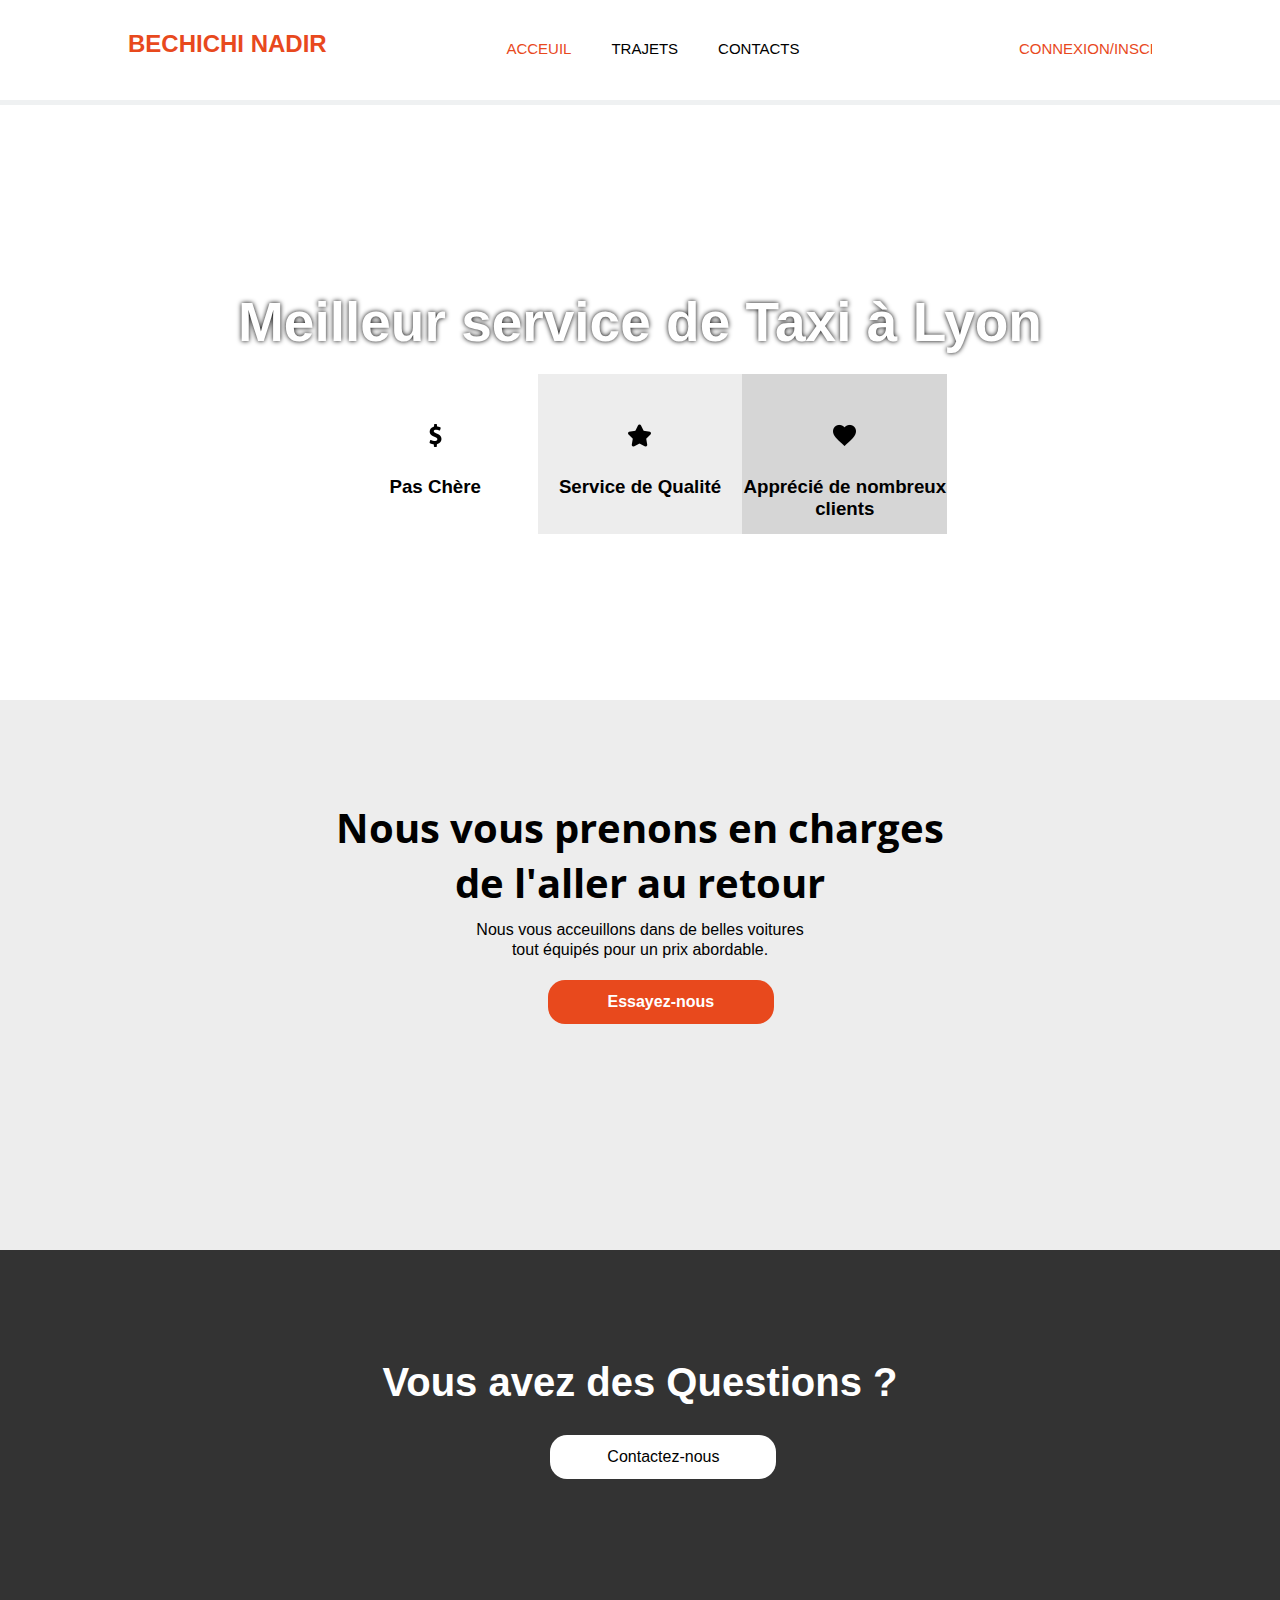
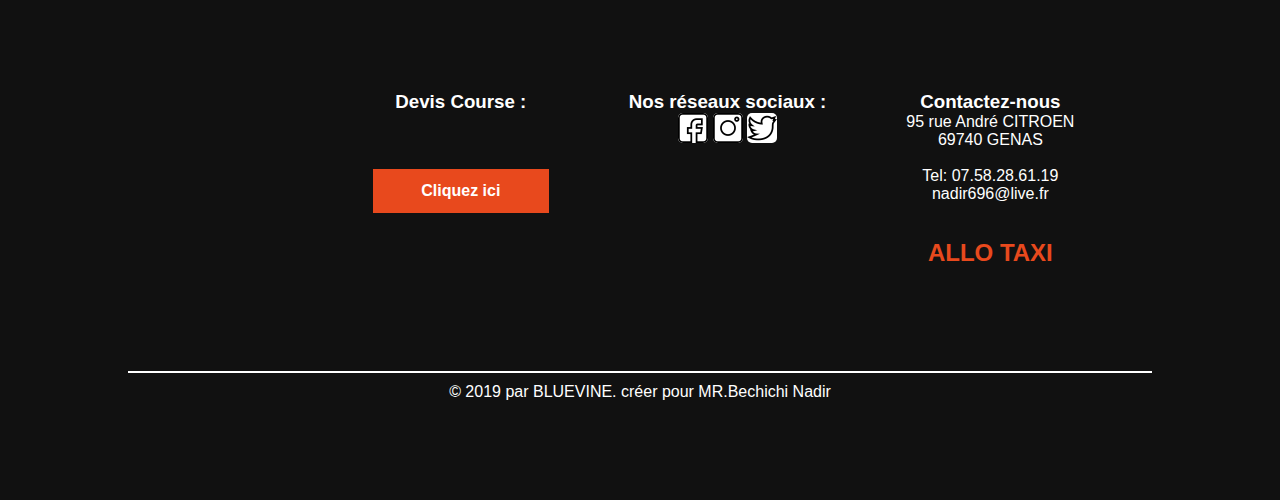
==== index.html @ 67224c8d "Add files via upload" ====
<!DOCTYPE html>
<html lang="fr">
<head>
	<title>allotaxi.com</title>
	<meta charset="utf-8">
	<meta name="viewport" content="width=device-width">
	<link rel="stylesheet" type="text/css" href="style.css">
	<link rel="stylesheet" type="text/css" href="media-queries.css">
	<link href="https://fonts.googleapis.com/css?family=Open+Sans" rel="stylesheet">
	<script type="text/javascript" src="index.js"></script>
</head>
<body>
	<div id="wrapper">
	<header class="sticky" id="header">
		<div class="container">
			<div id="branding">
				<h2>BECHICHI NADIR</h2>
			</div>
			<nav>
				<ul>
				<li><a href="index.html" id="active">Acceuil</a></li>
					<li><a href="trajets.html">Trajets</a></li>
					<li><a href="contacts.html">Contacts</a></li>
					<div id="signup">
					<a href="#" onclick="revealsignscreen();">Connexion/Inscription</a>
					</div>
				</ul>
			</nav>
			<!--<div id="signup">
				<a href="#" onclick="revealsignscreen();">Connexion/Inscription</a>
			</div>-->
	</div>
	</header>

		<div id="sign-screen">
			<div id="formp">
				<h1 id="hidentitle" style="">S'inscrire</h1>
				<a href="#" onclick="closee();" id="close-btn">X</a>
				<div id="deplacement">
			<form>
				<div id="email">
					<input type="text" name="email" placeholder="Email">
				</div>
			<div id=password>
				<input type="password" name="password" placeholder="Mot de passe">
			</div>
			<div id="password2">
				<input type="password" name="password2" placeholder="Confirmer mot de passe">
			</div>
			<div id="sub-btn">
				<a href="#">OK</a>
			</div>
			<a href="#" id="signinlink"> Déjà membre ? <span id="connexspan">Connexion</span></a>
			</form>
		</div>
		<div id="znd-form">
			<a href="#" id="fb"> Se connecter avec Facebook</a><br>
			<a href="#" id="go"> Se connecter avec Google+</a>
		</div>
	</div>
</div>
		<section id="main-image">
			<div class="container">
				<h1 id="firstbigtitle">Meilleur service de Taxi à Lyon</h1>

				<div id="boxes">
				<div class="box" id="box1">
					<img src="img/dollar.png">
					<h3>Pas Chère</h3>	
				</div>
					
				<div class="box" id="box2">
					<img src="img/star.png">
					<h3>Service de Qualité</h3>
					
				</div>

				<div class="box" id="box3">
					<img src="img/heart.png">
					<h3>Apprécié de nombreux<br>clients</h3>
				</div>
			</div>
			</div>
		</section>

		<section id="trajects-page-info">
			<div class="container">
				<h1>Nous vous prenons en charges<br>de l'aller au retour </h1>
				<p>Nous vous acceuillons dans de belles voitures<br>tout équipés pour un prix abordable.</p>
				<a href="trajets.html" id="orange-round-btn">Essayez-nous</a>
			</div>
		</section>

		<section id="questions-page">
			<div class="container">
				<h1>Vous avez des Questions ?</h1>
				<a href="contacts.html" id="white-round-btn">Contactez-nous</a>
			</div>
		</section>

		<footer>
			<div class="container" id="bdp">
				<div class="boxes2">
				<div id="box4">
					<h3>Devis Course :</h3><br><br>
					<a href="trajets.html" id="squared-btn">Cliquez ici</a>
				</div>

				<div id="box5">
					<h3>Nos réseaux sociaux :</h3>
					<a href="https://www.facebook.com" target="_blank"><img src="img/facebook.png" id="img1"></a>
					<a href="https://www.instagram.com" target="_blank"><img src="img/instagram.png" id="img2"></a>
					<a href="https://www.twitter.com" target="_blank"><img src="img/twitter.png" id="img3"></a>
				</div>

				<div>
					<h3>Contactez-nous</h3>
					<p>	
						95 rue André CITROEN<br>
						69740 GENAS<br><br>
						Tel: 07.58.28.61.19<br>
						nadir696@live.fr
					</p><br><br>
					<h2 id="lsttitle">ALLO TAXI</h2>
				</div>
			</div>
			
			</div>
			<p id="btmtxt">© 2019 par BLUEVINE. créer pour MR.Bechichi Nadir</p>
		</footer>
	</div>
</body>

</html>
---- style.css ----
*
{
	margin: 0;
	padding: 0;
	font-family: Arial, Helvetica, sans-serif;
}
.container
{
	width: 80%;
	margin: auto;
	overflow: hidden;
}
a
{
	text-decoration: none;
}
.sticky {
  position: fixed;
  top: 0;
  width: 100%
}
header
{
	background-color: #ffffff;
	color: black;
	padding-top: 30px;
	min-height: 70px;
	border-bottom: 5px solid #EFF1F2;
}
header a
{
	color: black;
	text-decoration: none;
	text-transform: uppercase;
	font-size: 15px; 
}
header a:hover
{
	color: #e8491d;
}
header ul
{
	margin: 0;
	padding: 0;
	/*float: right;*/
}
header li
{
	float: left;
	display: inline;
	padding: 0 20px 0 20px;
}
header #branding
{
	float: left;
}
header #branding h2
{
	margin: 0;
	color: #e8491d;
	font-family: Arial, Helvetica, sans-serif;
}
header nav
{
	margin-left: 35%;
	margin-top: 10px;
}
header #signup
{
	margin-left: 80%;
}
header #signup a
{
	color: #e8491d;
}
header .highlight, header .current a
{
	color: #e8491d;
	font-weight: bold;
}
#header{
	position: fixed;width: 100%;
}

#active
{
	color: #e8491d;
}

#bdp{
	border-bottom: 2px solid #fff;
	padding-bottom: 5%;
}

#img1, #img2, #img3{
	background-color: #fff;
	border-radius: 5px;
}

#boxes
{
	margin-left: 20%;
}
#hidentitle{
	margin-left:17%;
	margin-bottom: 2%;
	padding: 20px;
	font-size: 45px;
}
#signinlink{
	font-size: 10px;
	color: black;
	margin-left: 4%;
	padding-top: 24px;"
}
#btmtxt{
	padding: 10px;
}
#lsttitle{
	color: #e8491d;
}
#connexspan{
	font-weight: bold;
}
#firstbigtitle
{
	text-shadow: 0 0 5px #000;
}
#fb
{
	background-color: #3B5998;
}
#go
{
	background-color: #DB4437;
}
#main-image
{
	min-height: 700px;
	background: url('img/536.jpg') no-repeat;
	background-size: cover;
	background-attachment: fixed;
	text-align: center;
	 
}
#main-image h1
{
	margin-top: 270px;
	font-size: 55px;
	color: #fff;
	padding: 20px;
}
#main-image .box
{
	float: left;
	width: 25%;
	height: 110px;
	padding-top: 50px;
	/*border-right: 1px solid black;*/
}
#main-image .box h3
{
	padding-top: 25px;
}
#box1
{
	background-color: #fff;
}
#box2
{
	background-color: #EDEDED;
}
#box3
{
	background-color: #d6d6d6;
}
#trajects-page-info
{
	height: 550px;
	background-color: #ededed;
	text-align: center;

}
#trajects-page-info h1
{
	padding: 10px;
	font-size: 40px;
	padding-top: 100px;
	font-family: 'Open sans',sans-serif;
}
#trajects-page-info p
{
	line-height: 20px;
}
#orange-round-btn
{
	color: #fff;
	font-weight: bold;
	background-color: #e8491d;
	/*position: absolute;*/
	display: block;
	width: 200px;
	padding: 13px;
	margin-left: 41%;
	margin-top:20px;
	border-radius: 17px;
}
#white-round-btn
{
	color: #000;
	text-align: center;
	background-color: #fff;
	position: absolute;
	width: 200px;
	padding: 13px;
	left: 43%;
	margin-top:20px;
	border-radius: 17px;
}
#questions-page
{
	height: 350px;
	background-color: #333333;
}
#questions-page h1
{
	color: #fff;
	text-align: center;
	font-size: 40px;
	padding: 10px;
	margin-top: 100px;
}
#sign-screen
{
	display: none;
	position: fixed;
	top: 0;
	right: 0;
	bottom: 0;
	left: 0;
	visibility: visible;
	zoom: 1;
	overflow: auto;
	background-color: #fff;
}
#formp
{
	margin-left:30%;
	margin-top: 18%;
}
#close-btn
{
	float: right;
	margin-top: -32%;
	margin-right: 3%;
	color: black;
	font-size: 22px;
}
#username
{
/*margin-top: 10%;*/

}
#formp input
{
	width: 210px;
	height: 28px;
	line-height: 14px;
	margin: 7px;
}
#sub-btn a
{
	color: #fff;
	text-align: center;
	font-size: 14px;
	background-color: #e8491d;
	display: block;
	width: 200px;
	padding: 7px;
	margin-left: 0.5%;
	margin-top:20px;
}
#znd-form
{
	float: right;
	margin-right: 45%;
	margin-top: -17%;
}
#znd-form a
{
	color: #fff;
	padding: 10px;
	font-size: 12px;
	width: 200px;
	text-align: center;
	/*margin-bottom: 2px;*/
	display: block;
}

#deplacement
{
	margin-left: 5%;
}

footer
{
	background-color: #111111;
	color: #fff;
	text-align: center;
	height: 500px;
}
.boxes2
{
	padding-top: 0;
	margin: 0;
	margin-left: 20%;
	margin-top: 5%;

}
.boxes2 div
{
margin: 20px;
padding: 20px;
float: left;

}
#squared-btn
{
	color: #fff;
	font-weight: bold;
	background-color: #e8491d;
	display: block;
	width: 150px;
	padding: 13px;
	left: 26.5%;
	margin-top:20px;
	
}
---- media-queries.css ----
@media (max-width: 900px) {
	header nav ul a {
		display: none;
	}
}
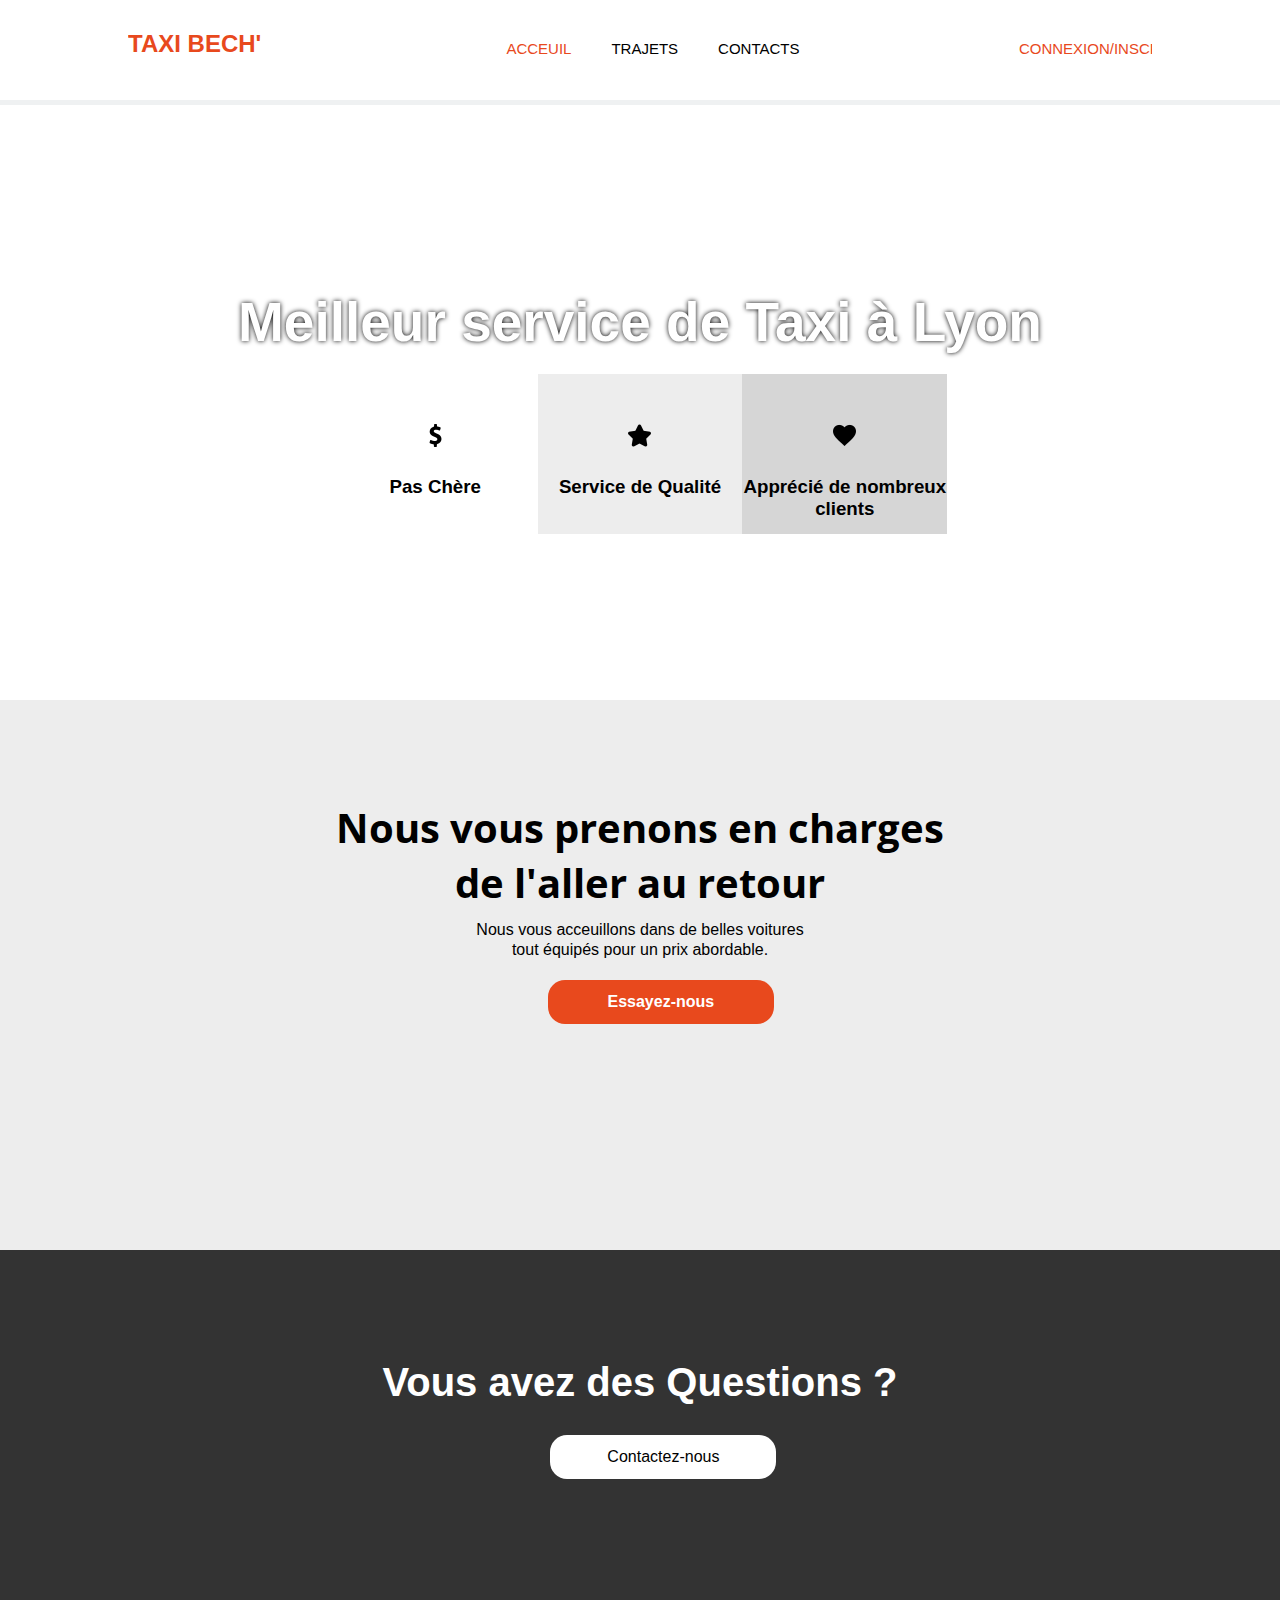
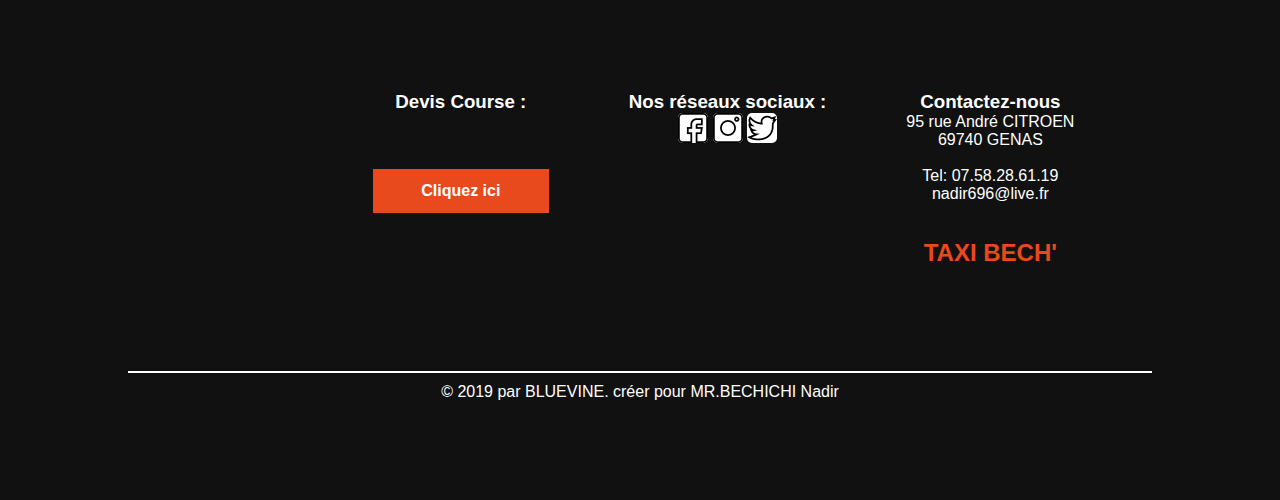
==== commit 85ca4b6f: "Update index.html" ====
--- a/index.html
+++ b/index.html
@@ -1,7 +1,7 @@
 <!DOCTYPE html>
 <html lang="fr">
 <head>
-	<title>allotaxi.com</title>
+	<title>TAXI BECH'</title>
 	<meta charset="utf-8">
 	<meta name="viewport" content="width=device-width">
 	<link rel="stylesheet" type="text/css" href="style.css">
@@ -14,7 +14,7 @@
 	<header class="sticky" id="header">
 		<div class="container">
 			<div id="branding">
-				<h2>BECHICHI NADIR</h2>
+				<h2>TAXI BECH'</h2>
 			</div>
 			<nav>
 				<ul>
@@ -121,14 +121,14 @@
 						Tel: 07.58.28.61.19<br>
 						nadir696@live.fr
 					</p><br><br>
-					<h2 id="lsttitle">ALLO TAXI</h2>
+					<h2 id="lsttitle">TAXI BECH'</h2>
 				</div>
 			</div>
 			
 			</div>
-			<p id="btmtxt">© 2019 par BLUEVINE. créer pour MR.Bechichi Nadir</p>
+			<p id="btmtxt">© 2019 par BLUEVINE. créer pour MR.BECHICHI Nadir</p>
 		</footer>
 	</div>
 </body>
 
-</html>+</html>
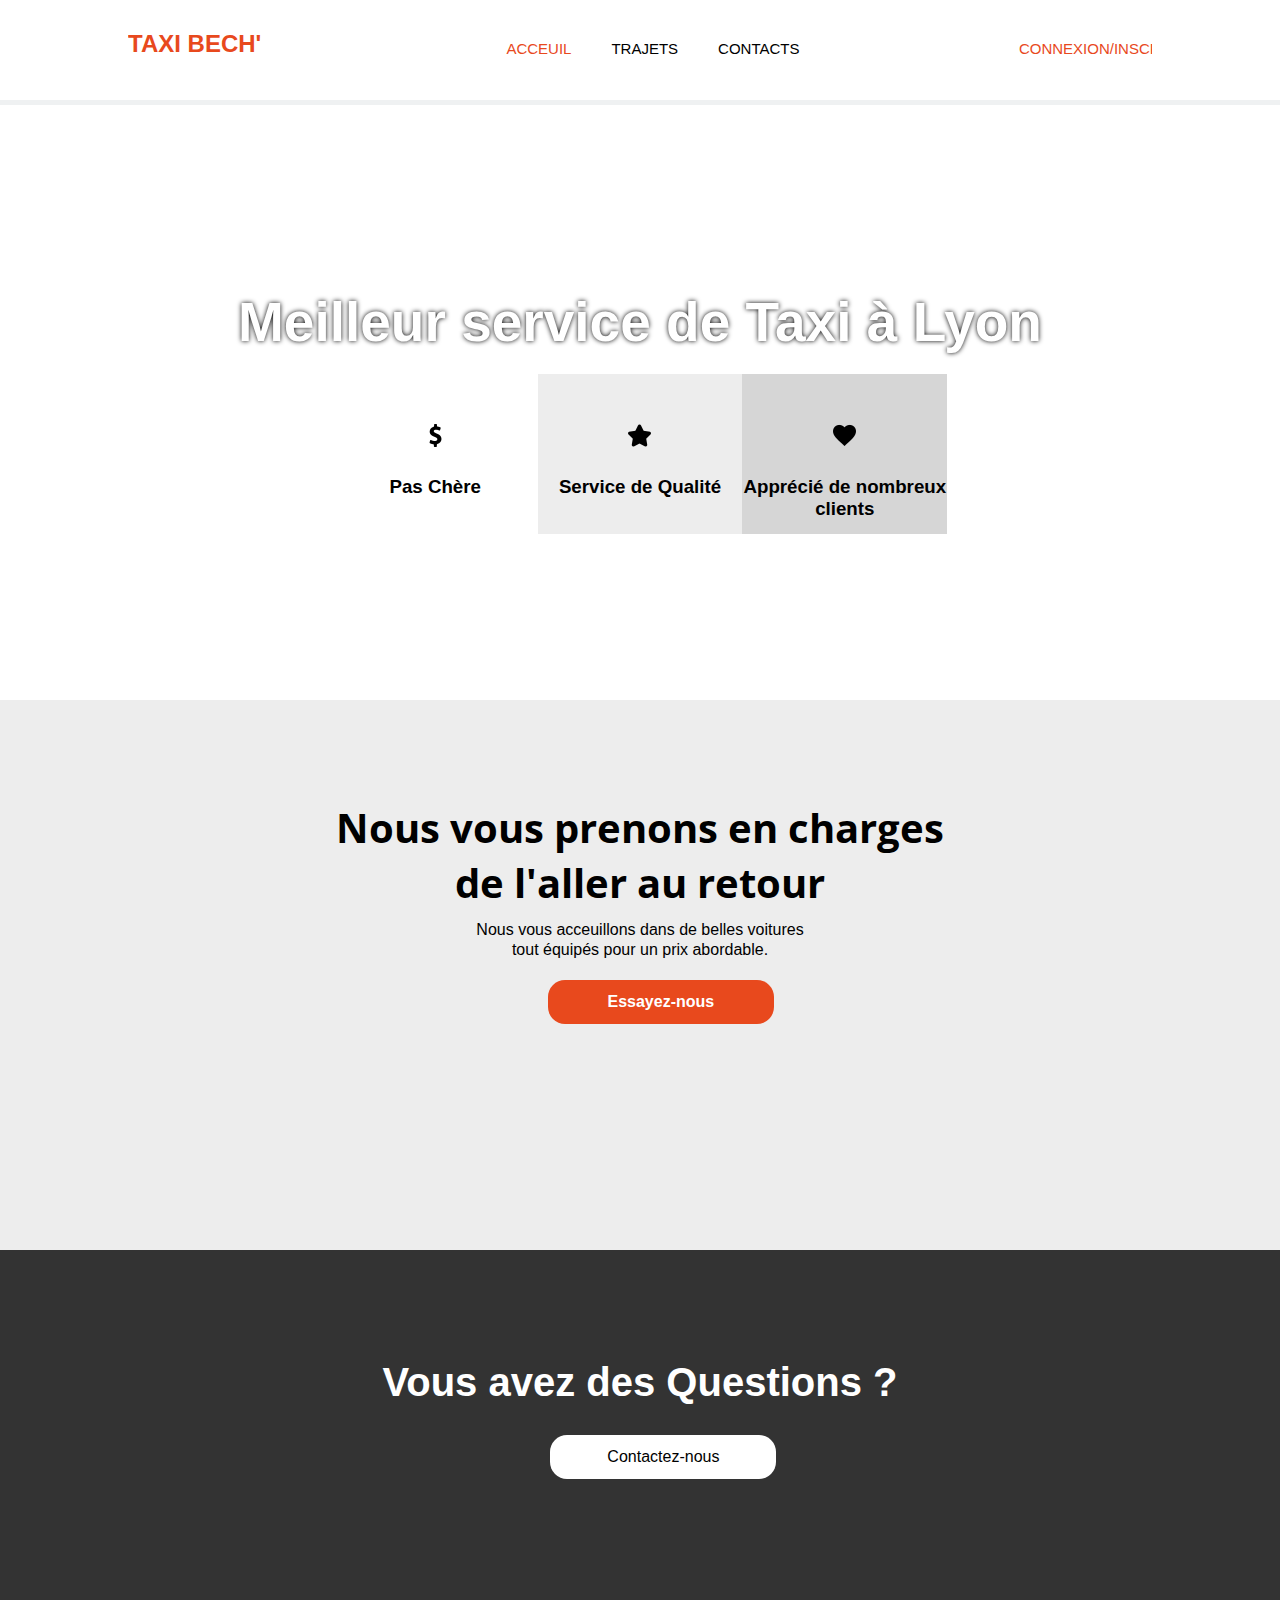
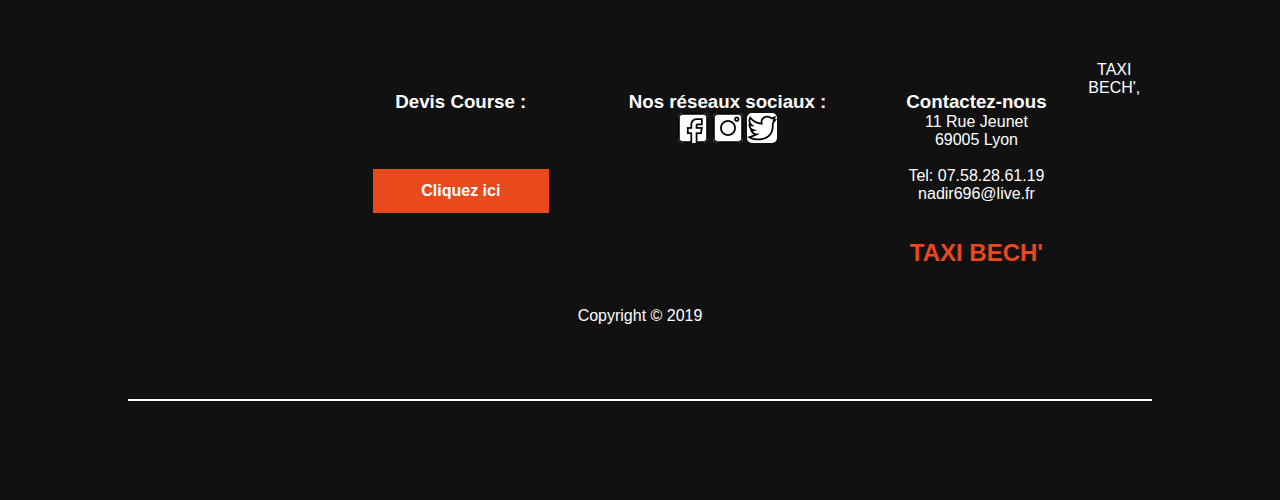
==== commit 115c3837: "Update index.html" ====
--- a/index.html
+++ b/index.html
@@ -116,17 +116,16 @@
 				<div>
 					<h3>Contactez-nous</h3>
 					<p>	
-						95 rue André CITROEN<br>
-						69740 GENAS<br><br>
+						11 Rue Jeunet<br>
+						69005 Lyon<br><br>
 						Tel: 07.58.28.61.19<br>
 						nadir696@live.fr
 					</p><br><br>
 					<h2 id="lsttitle">TAXI BECH'</h2>
 				</div>
 			</div>
-			
+				<p id="btmtxt">TAXI BECH', Copyright &copy; 2019</p>
 			</div>
-			<p id="btmtxt">© 2019 par BLUEVINE. créer pour MR.BECHICHI Nadir</p>
 		</footer>
 	</div>
 </body>
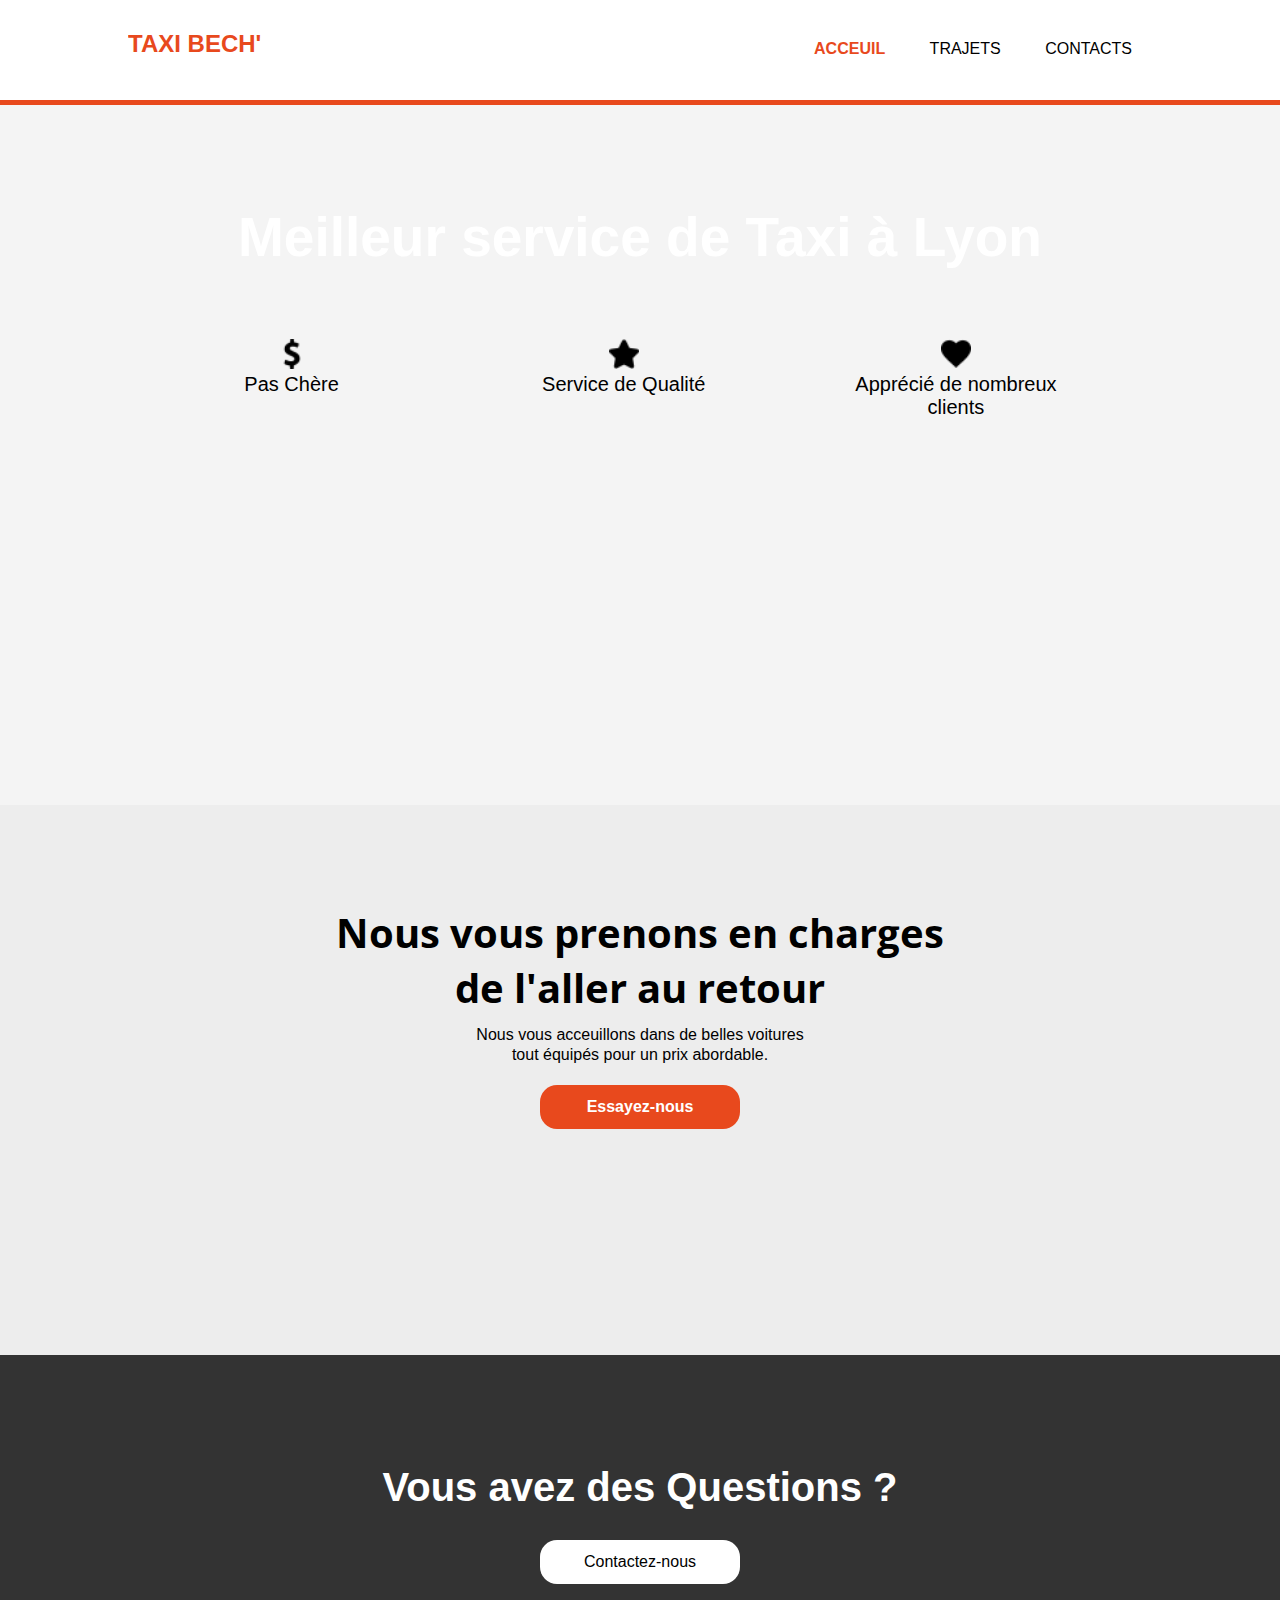
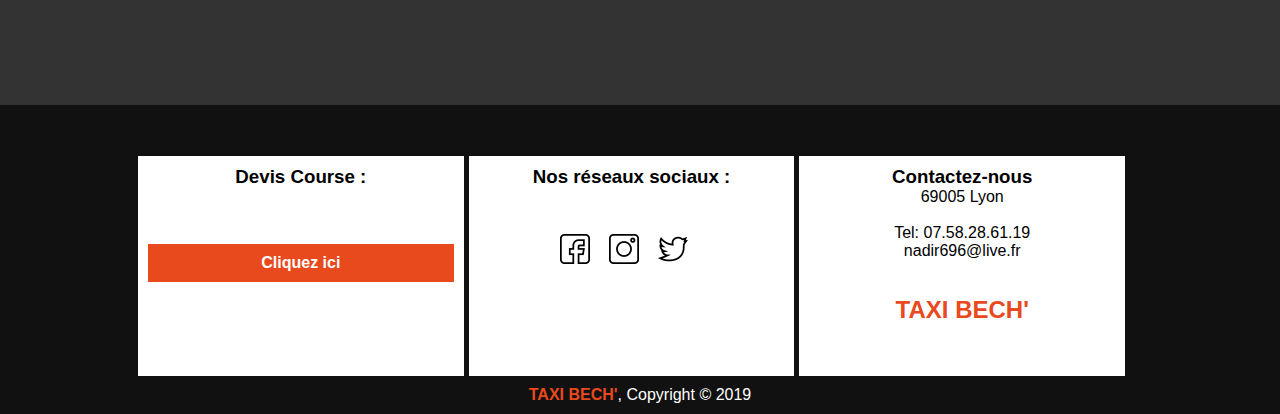
==== commit 6163608a: "Update index.html" ====
--- a/index.html
+++ b/index.html
@@ -3,81 +3,47 @@
 <head>
 	<title>TAXI BECH'</title>
 	<meta charset="utf-8">
-	<meta name="viewport" content="width=device-width">
+	<meta name="viewport" content="width=device-width, initial-scale=1.0" />
 	<link rel="stylesheet" type="text/css" href="style.css">
 	<link rel="stylesheet" type="text/css" href="media-queries.css">
 	<link href="https://fonts.googleapis.com/css?family=Open+Sans" rel="stylesheet">
 	<script type="text/javascript" src="index.js"></script>
 </head>
 <body>
-	<div id="wrapper">
-	<header class="sticky" id="header">
+	<header>
 		<div class="container">
 			<div id="branding">
 				<h2>TAXI BECH'</h2>
 			</div>
 			<nav>
 				<ul>
-				<li><a href="index.html" id="active">Acceuil</a></li>
+					<li class="current"><a href="index.html">Acceuil</a></li>
 					<li><a href="trajets.html">Trajets</a></li>
 					<li><a href="contacts.html">Contacts</a></li>
-					<div id="signup">
-					<a href="#" onclick="revealsignscreen();">Connexion/Inscription</a>
-					</div>
 				</ul>
 			</nav>
-			<!--<div id="signup">
-				<a href="#" onclick="revealsignscreen();">Connexion/Inscription</a>
-			</div>-->
-	</div>
+		</div>
 	</header>
 
-		<div id="sign-screen">
-			<div id="formp">
-				<h1 id="hidentitle" style="">S'inscrire</h1>
-				<a href="#" onclick="closee();" id="close-btn">X</a>
-				<div id="deplacement">
-			<form>
-				<div id="email">
-					<input type="text" name="email" placeholder="Email">
-				</div>
-			<div id=password>
-				<input type="password" name="password" placeholder="Mot de passe">
-			</div>
-			<div id="password2">
-				<input type="password" name="password2" placeholder="Confirmer mot de passe">
-			</div>
-			<div id="sub-btn">
-				<a href="#">OK</a>
-			</div>
-			<a href="#" id="signinlink"> Déjà membre ? <span id="connexspan">Connexion</span></a>
-			</form>
-		</div>
-		<div id="znd-form">
-			<a href="#" id="fb"> Se connecter avec Facebook</a><br>
-			<a href="#" id="go"> Se connecter avec Google+</a>
-		</div>
-	</div>
-</div>
-		<section id="main-image">
+		<section id="showcase">
 			<div class="container">
-				<h1 id="firstbigtitle">Meilleur service de Taxi à Lyon</h1>
+				<h1>Meilleur service de Taxi à Lyon</h1>
 
 				<div id="boxes">
-				<div class="box" id="box1">
-					<img src="img/dollar.png">
-					<h3>Pas Chère</h3>	
+				<div class="box">
+					<img src="img/dollar.png" alt="dollar">
+					<p>Pas Chère</p>	
 				</div>
 					
-				<div class="box" id="box2">
-					<img src="img/star.png">
-					<h3>Service de Qualité</h3>
+				<div class="box">
+					<img src="img/star.png" alt="star">
+					<p>Service de Qualité</p>
 					
 				</div>
 
-				<div class="box" id="box3">
-					<img src="img/heart.png">
-					<h3>Apprécié de nombreux<br>clients</h3>
+				<div class="box">
+					<img src="img/heart.png" alt="heart">
+					<p>Apprécié de nombreux<br>clients</p>
 				</div>
 			</div>
 			</div>
@@ -101,22 +67,24 @@
 		<footer>
 			<div class="container" id="bdp">
 				<div class="boxes2">
-				<div id="box4">
+				<div class="box2">
 					<h3>Devis Course :</h3><br><br>
 					<a href="trajets.html" id="squared-btn">Cliquez ici</a>
 				</div>
 
-				<div id="box5">
+				<div class="box2">
 					<h3>Nos réseaux sociaux :</h3>
-					<a href="https://www.facebook.com" target="_blank"><img src="img/facebook.png" id="img1"></a>
-					<a href="https://www.instagram.com" target="_blank"><img src="img/instagram.png" id="img2"></a>
-					<a href="https://www.twitter.com" target="_blank"><img src="img/twitter.png" id="img3"></a>
+					<div id="links">
+						<a href="https://www.facebook.com" target="_blank"><img src="img/facebook.png" id="img1"></a>
+						<a href="https://www.instagram.com" target="_blank"><img src="img/instagram.png" id="img2"></a>
+						<a href="https://www.twitter.com" target="_blank"><img src="img/twitter.png" id="img3"></a>
+					</div>
 				</div>
 
-				<div>
+				<div class="box2">
 					<h3>Contactez-nous</h3>
 					<p>	
-						11 Rue Jeunet<br>
+						
 						69005 Lyon<br><br>
 						Tel: 07.58.28.61.19<br>
 						nadir696@live.fr
@@ -124,8 +92,9 @@
 					<h2 id="lsttitle">TAXI BECH'</h2>
 				</div>
 			</div>
-				<p id="btmtxt">TAXI BECH', Copyright &copy; 2019</p>
+			
 			</div>
+			<p id="btmtxt"><span class="highlight">TAXI BECH'</span>, Copyright &copy; 2019</p>
 		</footer>
 	</div>
 </body>
--- a/style.css
+++ b/style.css
@@ -1,338 +1,314 @@
-*
-{
-	margin: 0;
-	padding: 0;
-	font-family: Arial, Helvetica, sans-serif;
-}
-.container
-{
-	width: 80%;
-	margin: auto;
-	overflow: hidden;
-}
-a
-{
-	text-decoration: none;
-}
-.sticky {
-  position: fixed;
-  top: 0;
-  width: 100%
-}
-header
-{
-	background-color: #ffffff;
-	color: black;
-	padding-top: 30px;
-	min-height: 70px;
-	border-bottom: 5px solid #EFF1F2;
-}
-header a
-{
-	color: black;
-	text-decoration: none;
-	text-transform: uppercase;
-	font-size: 15px; 
-}
-header a:hover
-{
-	color: #e8491d;
-}
-header ul
-{
-	margin: 0;
-	padding: 0;
-	/*float: right;*/
-}
-header li
-{
-	float: left;
-	display: inline;
-	padding: 0 20px 0 20px;
-}
-header #branding
-{
-	float: left;
-}
-header #branding h2
-{
-	margin: 0;
-	color: #e8491d;
-	font-family: Arial, Helvetica, sans-serif;
-}
-header nav
-{
-	margin-left: 35%;
-	margin-top: 10px;
-}
-header #signup
-{
-	margin-left: 80%;
-}
-header #signup a
-{
-	color: #e8491d;
-}
-header .highlight, header .current a
-{
-	color: #e8491d;
-	font-weight: bold;
-}
-#header{
-	position: fixed;width: 100%;
-}
-
-#active
-{
-	color: #e8491d;
-}
-
-#bdp{
-	border-bottom: 2px solid #fff;
-	padding-bottom: 5%;
-}
-
-#img1, #img2, #img3{
-	background-color: #fff;
-	border-radius: 5px;
-}
-
-#boxes
-{
-	margin-left: 20%;
-}
-#hidentitle{
-	margin-left:17%;
-	margin-bottom: 2%;
-	padding: 20px;
-	font-size: 45px;
-}
-#signinlink{
-	font-size: 10px;
-	color: black;
-	margin-left: 4%;
-	padding-top: 24px;"
-}
-#btmtxt{
-	padding: 10px;
-}
-#lsttitle{
-	color: #e8491d;
-}
-#connexspan{
-	font-weight: bold;
-}
-#firstbigtitle
-{
-	text-shadow: 0 0 5px #000;
-}
-#fb
-{
-	background-color: #3B5998;
-}
-#go
-{
-	background-color: #DB4437;
-}
-#main-image
-{
-	min-height: 700px;
-	background: url('img/536.jpg') no-repeat;
-	background-size: cover;
-	background-attachment: fixed;
-	text-align: center;
-	 
-}
-#main-image h1
-{
-	margin-top: 270px;
-	font-size: 55px;
-	color: #fff;
-	padding: 20px;
-}
-#main-image .box
-{
-	float: left;
-	width: 25%;
-	height: 110px;
-	padding-top: 50px;
-	/*border-right: 1px solid black;*/
-}
-#main-image .box h3
-{
-	padding-top: 25px;
-}
-#box1
-{
-	background-color: #fff;
-}
-#box2
-{
-	background-color: #EDEDED;
-}
-#box3
-{
-	background-color: #d6d6d6;
-}
-#trajects-page-info
-{
-	height: 550px;
-	background-color: #ededed;
-	text-align: center;
-
-}
-#trajects-page-info h1
-{
-	padding: 10px;
-	font-size: 40px;
-	padding-top: 100px;
-	font-family: 'Open sans',sans-serif;
-}
-#trajects-page-info p
-{
-	line-height: 20px;
-}
-#orange-round-btn
-{
-	color: #fff;
-	font-weight: bold;
-	background-color: #e8491d;
-	/*position: absolute;*/
-	display: block;
-	width: 200px;
-	padding: 13px;
-	margin-left: 41%;
-	margin-top:20px;
-	border-radius: 17px;
-}
-#white-round-btn
-{
-	color: #000;
-	text-align: center;
-	background-color: #fff;
-	position: absolute;
-	width: 200px;
-	padding: 13px;
-	left: 43%;
-	margin-top:20px;
-	border-radius: 17px;
-}
-#questions-page
-{
-	height: 350px;
-	background-color: #333333;
-}
-#questions-page h1
-{
-	color: #fff;
-	text-align: center;
-	font-size: 40px;
-	padding: 10px;
-	margin-top: 100px;
-}
-#sign-screen
-{
-	display: none;
-	position: fixed;
-	top: 0;
-	right: 0;
-	bottom: 0;
-	left: 0;
-	visibility: visible;
-	zoom: 1;
-	overflow: auto;
-	background-color: #fff;
-}
-#formp
-{
-	margin-left:30%;
-	margin-top: 18%;
-}
-#close-btn
-{
-	float: right;
-	margin-top: -32%;
-	margin-right: 3%;
-	color: black;
-	font-size: 22px;
-}
-#username
-{
-/*margin-top: 10%;*/
-
-}
-#formp input
-{
-	width: 210px;
-	height: 28px;
-	line-height: 14px;
-	margin: 7px;
-}
-#sub-btn a
-{
-	color: #fff;
-	text-align: center;
-	font-size: 14px;
-	background-color: #e8491d;
-	display: block;
-	width: 200px;
-	padding: 7px;
-	margin-left: 0.5%;
-	margin-top:20px;
-}
-#znd-form
-{
-	float: right;
-	margin-right: 45%;
-	margin-top: -17%;
-}
-#znd-form a
-{
-	color: #fff;
-	padding: 10px;
-	font-size: 12px;
-	width: 200px;
-	text-align: center;
-	/*margin-bottom: 2px;*/
-	display: block;
-}
-
-#deplacement
-{
-	margin-left: 5%;
-}
-
-footer
-{
-	background-color: #111111;
-	color: #fff;
-	text-align: center;
-	height: 500px;
-}
-.boxes2
-{
-	padding-top: 0;
-	margin: 0;
-	margin-left: 20%;
-	margin-top: 5%;
-
-}
-.boxes2 div
-{
-margin: 20px;
-padding: 20px;
-float: left;
-
-}
-#squared-btn
-{
-	color: #fff;
-	font-weight: bold;
-	background-color: #e8491d;
-	display: block;
-	width: 150px;
-	padding: 13px;
-	left: 26.5%;
-	margin-top:20px;
-	
-}
+* {
+  margin: 0;
+  padding: 0;
+  font-family: Arial, Helvetica, sans-serif;
+}
+html {
+  background-color: #f4f4f4;
+}
+
+/* Global */
+
+.container {
+  width: 80%;
+  margin: auto;
+  overflow: hidden;
+}
+
+a {
+  text-decoration: none;
+}
+
+ul {
+  margin: 0;
+  padding: 0;
+}
+
+/* Header */
+
+header {
+  background-color: #ffffff;
+  color: black;
+  padding-top: 30px;
+  min-height: 70px;
+  border-bottom: 5px solid #e8491d;
+}
+header a {
+  color: black;
+  text-decoration: none;
+  text-transform: uppercase;
+  font-size: 16px;
+}
+header a:hover {
+  color: #e8491d;
+}
+
+header li {
+  /*float: left;*/
+  display: inline;
+  padding: 0 20px 0 20px;
+}
+
+header #branding {
+  float: left;
+}
+header #branding h2 {
+  margin: 0;
+  color: #e8491d;
+}
+header nav {
+  float: right;
+  margin-top: 10px;
+}
+
+.highlight,
+header .current a {
+  color: #e8491d;
+  font-weight: bold;
+}
+
+/* Showcase */
+#showcase {
+  min-height: 700px;
+  background: url("img/536.jpg") no-repeat center/cover;
+  text-align: center;
+  color: #fff;
+}
+
+#showcase h1 {
+  margin-top: 100px;
+  font-size: 55px;
+  margin-bottom: 10px;
+}
+
+#showcase p {
+  font-size: 20px;
+}
+
+/* Boxes */
+
+#boxes {
+  margin-top: 20px;
+}
+
+#boxes .box {
+  float: left;
+  text-align: center;
+  width: 30%;
+  padding: 10px;
+  background-color: #f4f4f4;
+  color: #000;
+  height: 130px;
+  padding-top: 50px;
+  margin-bottom: 5px;
+  margin-right: 5px;
+}
+
+#boxes .box img {
+  width: 30px;
+}
+
+/* section traject-page-infos */
+
+#trajects-page-info {
+  height: 550px;
+  background-color: #ededed;
+  text-align: center;
+}
+#trajects-page-info h1 {
+  padding: 10px;
+  font-size: 40px;
+  padding-top: 100px;
+  font-family: "Open sans", sans-serif;
+}
+#trajects-page-info p {
+  line-height: 20px;
+}
+#orange-round-btn {
+  color: #fff;
+  text-align: center;
+  font-weight: bold;
+  background-color: #e8491d;
+  display: block;
+  width: 200px;
+  padding: 13px 0;
+  margin: 0 auto;
+  margin-top: 20px;
+  border-radius: 17px;
+}
+
+/* section question page */
+
+#white-round-btn {
+  color: #000;
+  text-align: center;
+  background-color: #fff;
+  display: block;
+  width: 200px;
+  padding: 13px 0;
+  margin: 0 auto;
+  margin-top: 20px;
+  border-radius: 17px;
+}
+#questions-page {
+  height: 350px;
+  background-color: #333333;
+}
+#questions-page h1 {
+  color: #fff;
+  text-align: center;
+  font-size: 40px;
+  padding: 10px;
+  margin-top: 100px;
+}
+
+#sub-btn a {
+  color: #fff;
+  text-align: center;
+  font-size: 14px;
+  background-color: #e8491d;
+  display: block;
+  width: 200px;
+  padding: 7px;
+  margin-left: 0.5%;
+  margin-top: 20px;
+}
+
+/* footer */
+
+footer {
+  background-color: #111111;
+  color: #fff;
+  text-align: center;
+  height: auto;
+}
+.boxes2 {
+  padding-top: 0;
+  margin: 0;
+  margin-left: 20%;
+  margin-top: 5%;
+  margin-left: 5px;
+}
+.boxes2 .box2 {
+  float: left;
+  justify-content: center;
+  width: 30%;
+  padding: 10px;
+  background-color: #fff;
+  color: #000;
+  margin-left: 5px;
+  height: 200px;
+}
+#links {
+  padding-top: 15%;
+  justify-content: center;
+}
+#links a {
+  padding-right: 15px;
+  cursor: pointer;
+}
+#squared-btn {
+  color: #fff;
+  font-weight: bold;
+  background-color: #e8491d;
+  display: block;
+  width: 100%;
+  padding: 10px 0;
+  margin-top: 20px;
+}
+#btmtxt {
+  padding: 10px;
+}
+#lsttitle {
+  color: #e8491d;
+}
+
+/* media queries */
+
+@media (max-width: 940px) {
+  #boxes .box,
+  .boxes2 .box2 {
+    float: none;
+    text-align: center;
+    width: 95%;
+  }
+  .boxes2 .box2 {
+    margin-bottom: 5px;
+    margin-left: 0px;
+  }
+  #squared-btn,
+  #orange-round-btn,
+  #white-round-btn {
+    display: block;
+    margin: 20px auto;
+  }
+  #squared-btn {
+    width: 150px;
+  }
+}
+
+@media (max-width: 768px) {
+  header #branding,
+  header nav,
+  header nav li {
+    float: none;
+    text-align: center;
+    width: 100%;
+  }
+
+  header {
+    padding-bottom: 20px;
+  }
+  header nav {
+    margin-left: -20px;
+  }
+
+  #showcase h1 {
+    margin-top: 40px;
+  }
+  .boxes2 {
+    margin-left: -5px;
+  }
+  .boxes2 .box2 {
+    display: block;
+    margin-bottom: 5px;
+    float: none;
+    text-align: center;
+    width: 95%;
+  }
+
+  #squared-btn {
+    display: block;
+  }
+  #squared-btn,
+  #orange-round-btn,
+  #white-round-btn {
+    margin: 20px auto;
+  }
+}
+@media (max-width: 425px) {
+  header nav li {
+    padding: 0 10px 0 10px;
+  }
+  header nav {
+    margin-left: 0px;
+  }
+  /*.boxes2 .box2 {
+    display: block;
+    margin-bottom: 5px;
+    float: none;
+    text-align: center;
+    width: 330px;
+  }*/
+}
+
+@media (max-width: 320px) {
+  header nav li {
+    display: block;
+    margin-bottom: 8px;
+    text-align: center;
+  }
+  header nav ul {
+    margin-left: -7px;
+  }
+}
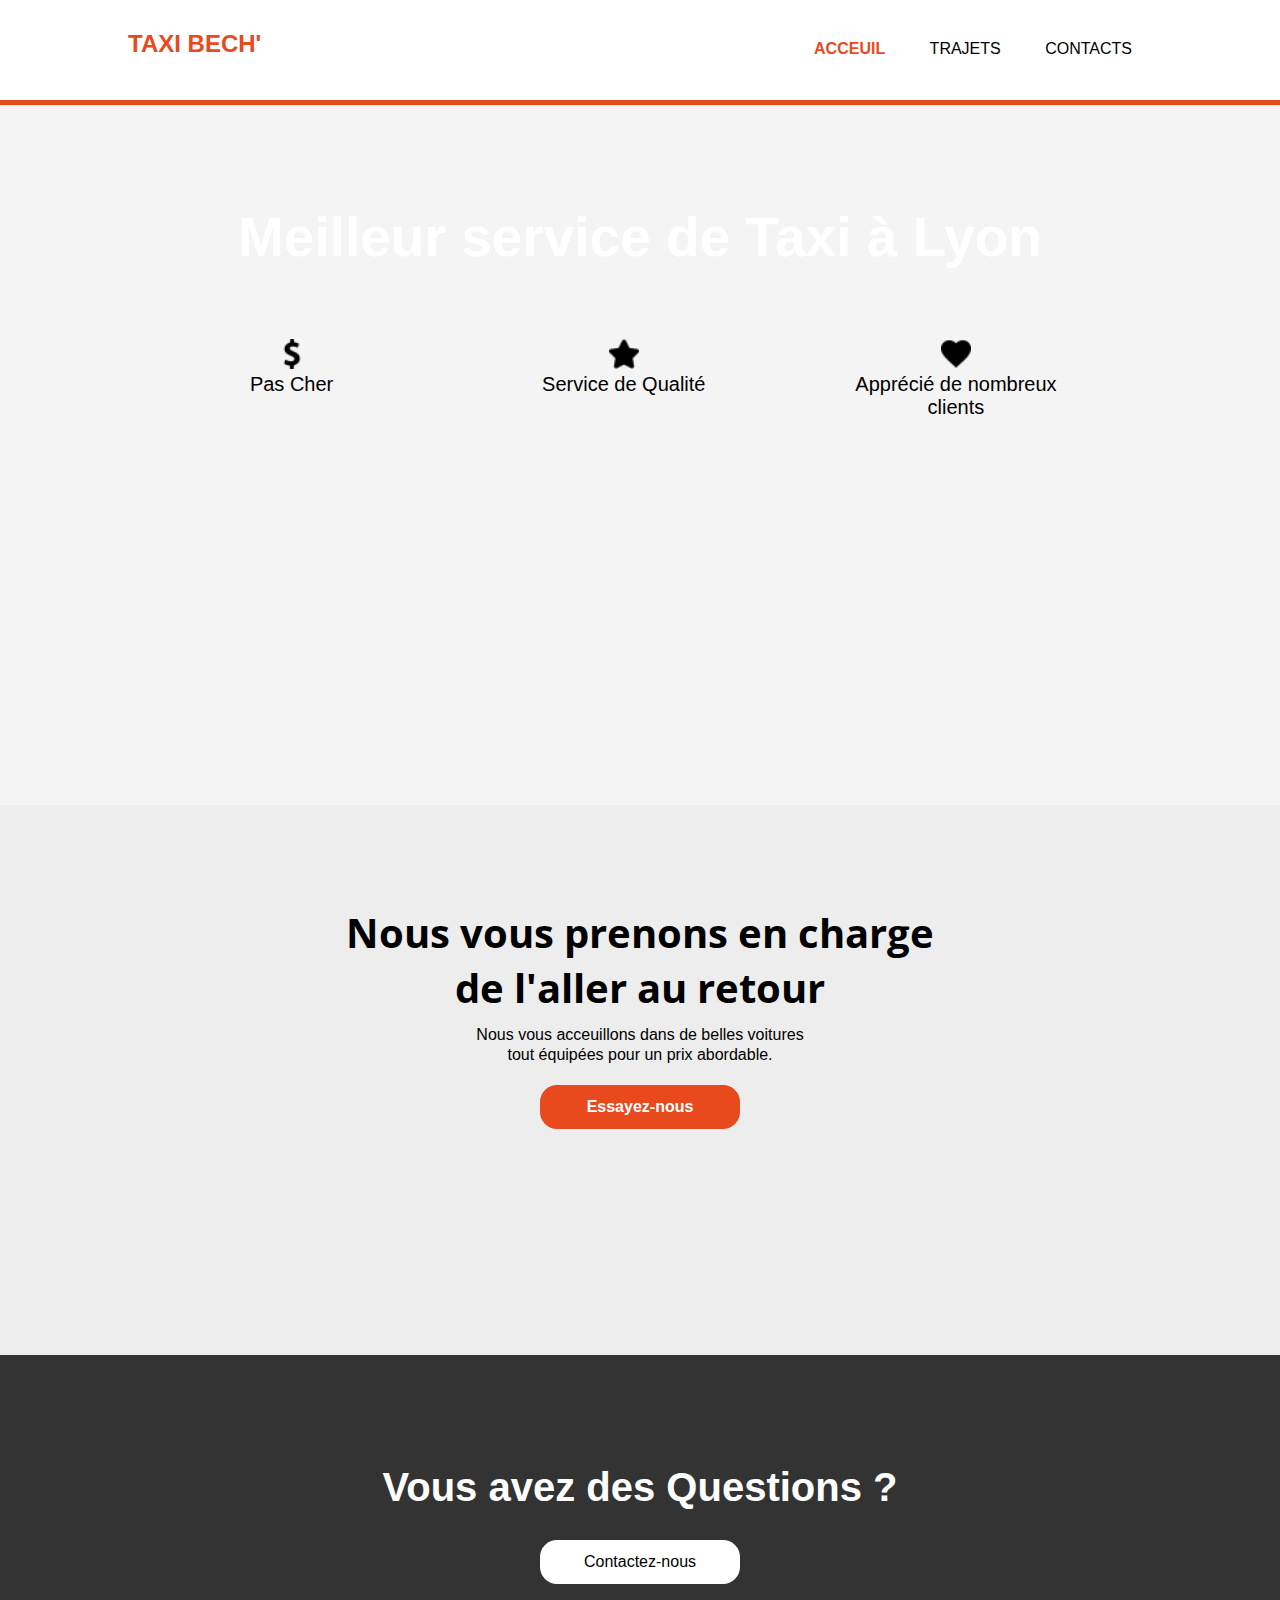
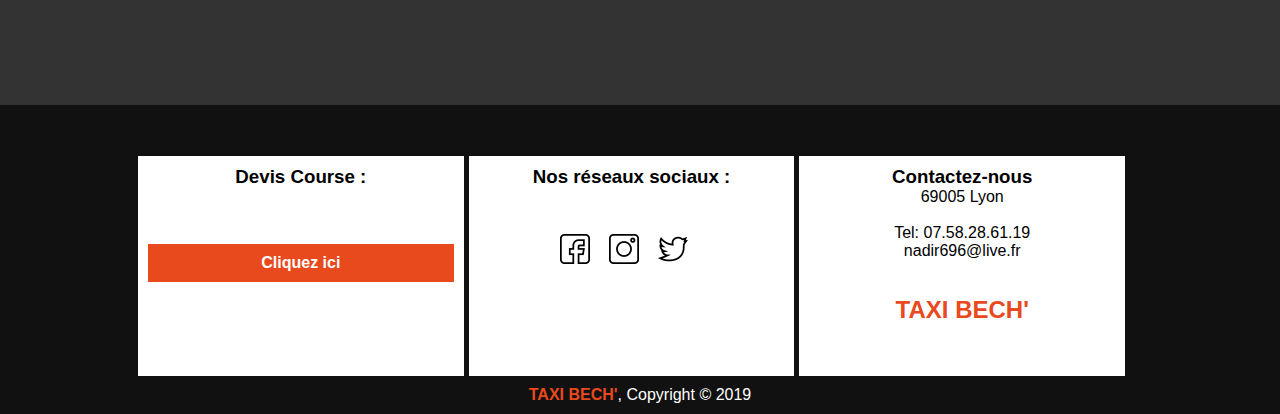
==== commit 7f6555ef: "Update index.html" ====
--- a/index.html
+++ b/index.html
@@ -5,6 +5,7 @@
 	<meta charset="utf-8">
 	<meta name="viewport" content="width=device-width, initial-scale=1.0" />
 	<link rel="stylesheet" type="text/css" href="style.css">
+	<link rel="shortcut icon" type="image/png" href="img/favicon.png">
 	<link rel="stylesheet" type="text/css" href="media-queries.css">
 	<link href="https://fonts.googleapis.com/css?family=Open+Sans" rel="stylesheet">
 	<script type="text/javascript" src="index.js"></script>
@@ -32,7 +33,7 @@
 				<div id="boxes">
 				<div class="box">
 					<img src="img/dollar.png" alt="dollar">
-					<p>Pas Chère</p>	
+					<p>Pas Cher</p>	
 				</div>
 					
 				<div class="box">
@@ -51,8 +52,8 @@
 
 		<section id="trajects-page-info">
 			<div class="container">
-				<h1>Nous vous prenons en charges<br>de l'aller au retour </h1>
-				<p>Nous vous acceuillons dans de belles voitures<br>tout équipés pour un prix abordable.</p>
+				<h1>Nous vous prenons en charge<br>de l'aller au retour </h1>
+				<p>Nous vous acceuillons dans de belles voitures<br>tout équipées pour un prix abordable.</p>
 				<a href="trajets.html" id="orange-round-btn">Essayez-nous</a>
 			</div>
 		</section>
